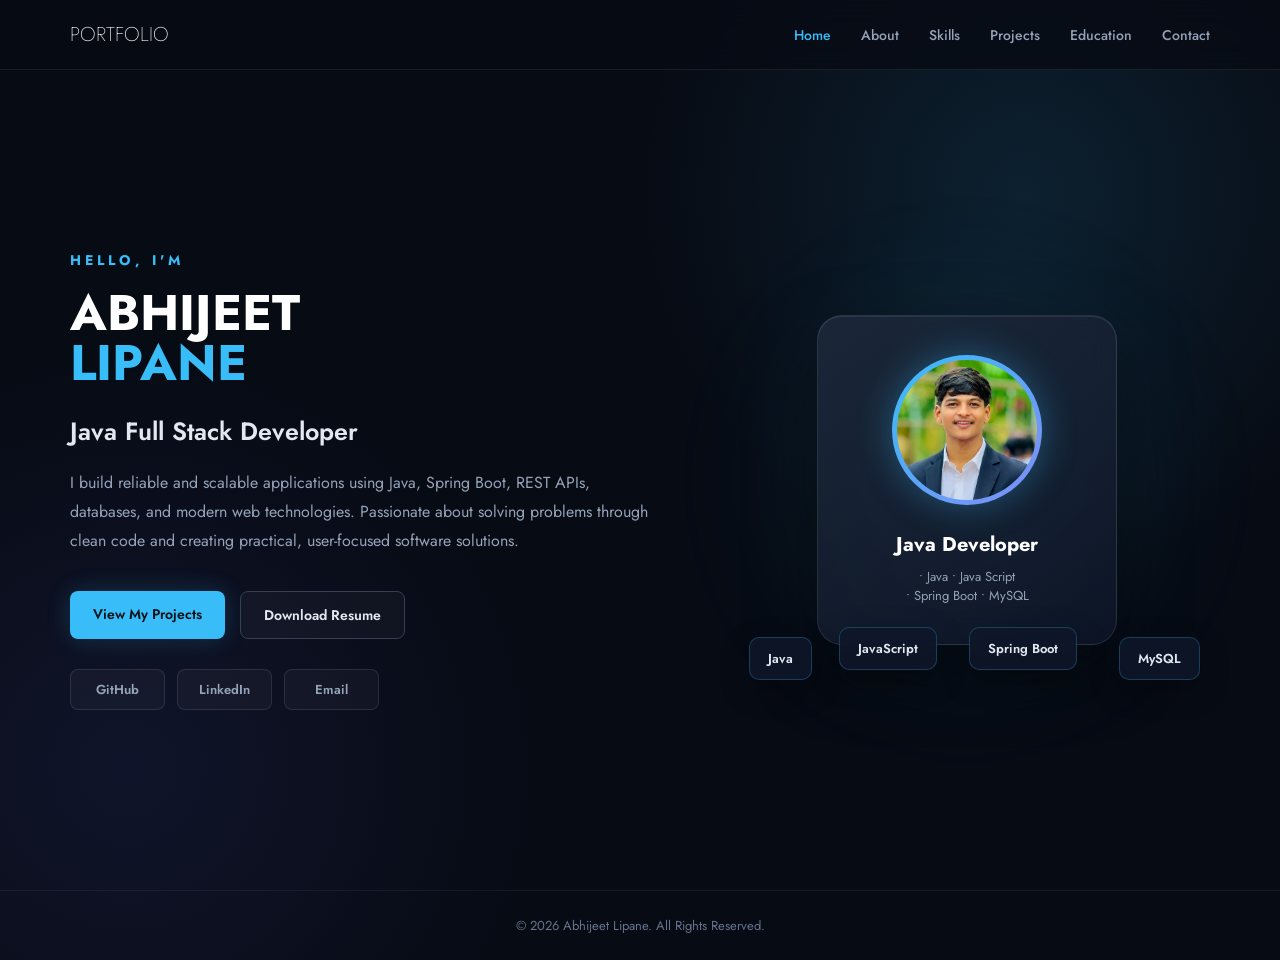
==== index.html @ ec04ecb3 "Initial portfolio website" ====
<!DOCTYPE html>
<html lang="en">

<head>
    <meta charset="UTF-8">
    <meta name="viewport" content="width=device-width, initial-scale=1.0">

    <title>Abhijeet Lipane | Java Full Stack Developer</title>

    <link rel="stylesheet" href="css/style.css">

    <!-- Google Font -->
    <link rel="preconnect" href="https://fonts.googleapis.com">
    <link rel="preconnect" href="https://fonts.gstatic.com" crossorigin>

    <!-- Google Font - Jost -->
    <link rel="preconnect" href="https://fonts.googleapis.com">
    <link rel="preconnect" href="https://fonts.gstatic.com" crossorigin>

    <link href="https://fonts.googleapis.com/css2?family=Jost:wght@100;200;300;400;500;600;700;800;900&display=swap"
        rel="stylesheet">

</head>

<body>

    <!-- ================= NAVBAR ================= -->

    <header class="navbar">

        <nav>

            <a href="index.html" class="logo">
                PORTFOLIO<span> </span>
            </a>

            <ul class="nav-links">

                <li>
                    <a href="index.html" class="active">Home</a>
                </li>

                <li>
                    <a href="about.html">About</a>
                </li>

                <li>
                    <a href="skills.html">Skills</a>
                </li>

                <li>
                    <a href="projects.html">Projects</a>
                </li>

                <li>
                    <a href="education.html">Education</a>
                </li>

                <li>
                    <a href="contact.html">Contact</a>
                </li>

            </ul>

        </nav>

    </header>


    <!-- ================= HERO ================= -->

    <main>

        <section class="hero">

            <!-- Left Content -->

            <div class="hero-content">

                <p class="hero-small-text">
                    HELLO, I'M
                </p>

                <h1>
                    ABHIJEET<br>
                    <span>LIPANE</span>
                </h1>

                <h2>
                    Java Full Stack Developer
                </h2>

                <p class="hero-description">
                    I build reliable and scalable applications using Java, Spring Boot, REST APIs, databases, and modern web technologies. Passionate about solving problems through clean code and creating practical, user-focused software solutions.
                </p>


                <!-- Buttons -->

                <div class="hero-buttons">

                    <a href="projects.html" class="btn primary-btn">
                        View My Projects
                    </a>

                    <a href="resume/Abhijeet_Lipane_Resume.pdf"
                       target="_blank"
                       class="btn secondary-btn">
                        Download Resume
                    </a>

                </div>


                <!-- Social Links -->

                <div class="social-links">

    <a href="https://github.com/abhilipane"
       target="_blank"
       class="social-btn">

        <span>GitHub</span>

    </a>


    <a href="https://www.linkedin.com/in/abhijeet-lipane/"
       target="_blank"
       class="social-btn">

        <span>LinkedIn</span>

    </a>


    <a href="mailto:abhijitlipane201@gmail.com"
       class="social-btn">

        <span>Email</span>

    </a>

</div>

            </div>


            <!-- Right Visual -->

            <div class="hero-visual">

                <div class="glow-circle"></div>

                <div class="profile-card">

                    <div class="profile-image">
                        <img src="images/profile.jpeg" alt="Abhijeet Lipane">
                        </div>

                    <h3>
                        Java Developer
                    </h3>

                    <p>
                        • Java • Java Script 
                        <br> • Spring Boot 
                         • MySQL
                    </p>

                </div>

                <!-- Floating Tech Cards -->

                <div class="tech-card tech-java">
                    Java
                </div>

                <div class="tech-card tech-javascript">
                    JavaScript
                </div>

                <div class="tech-card tech-spring">
                    Spring Boot
                </div>

                <div class="tech-card tech-db">
                    MySQL
                </div>

            </div>

        </section>

    </main>


    <!-- ================= FOOTER ================= -->

    <footer>

        <p>
            © 2026 Abhijeet Lipane. All Rights Reserved.
        </p>

    </footer>


    <script src="js/script.js"></script>

</body>

</html>
---- css/style.css ----
/* =====================================================
   GLOBAL
===================================================== */

* {
    margin: 0;
    padding: 0;
    box-sizing: border-box;
}

html {
    scroll-behavior: smooth;
}

body {
    font-family: 'Jost', sans-serif;

    background:
        radial-gradient(
            circle at 80% 20%,
            rgba(56, 189, 248, 0.12),
            transparent 30%
        ),
        radial-gradient(
            circle at 10% 80%,
            rgba(99, 102, 241, 0.10),
            transparent 30%
        ),
        #070b14;

    color: #ffffff;

    min-height: 100vh;

    overflow-x: hidden;
}


/* =====================================================
   NAVBAR
===================================================== */

.navbar {
    width: 100%;

    position: sticky;
    top: 0;

    z-index: 1000;

    background: rgba(7, 11, 20, 0.78);

    backdrop-filter: blur(15px);

    border-bottom: 1px solid rgba(255, 255, 255, 0.08);
}

.navbar nav {
    max-width: 1200px;

    margin: auto;

    padding: 20px 30px;

    display: flex;

    align-items: center;

    justify-content: space-between;
}


/* Logo */

.logo {
    color: white;

    text-decoration: none;

    font-size: 20px;

    font-weight: 200;

    letter-spacing: 0px;
}

.logo span {
    color: #38bdf8;
}


/* Navigation */

.nav-links {
    list-style: none;

    display: flex;

    align-items: center;

    gap: 30px;
}

.nav-links a {
    color: #94a3b8;

    text-decoration: none;

    font-size: 14px;

    font-weight: 500;

    transition: 0.3s;
}

.nav-links a:hover,
.nav-links a.active {
    color: #38bdf8;
}


/* =====================================================
   HERO
===================================================== */

.hero {
    max-width: 1200px;

    min-height: calc(100vh - 80px);

    margin: auto;

    padding: 70px 30px;

    display: grid;

    grid-template-columns: 1.1fr 0.9fr;

    align-items: center;

    gap: 60px;
}


/* =====================================================
   HERO CONTENT
===================================================== */

.hero-content {
    animation: fadeUp 1s ease forwards;
}

.hero-small-text {
    color: #38bdf8;

    font-size: 14px;

    font-weight: 700;

    letter-spacing: 4px;

    margin-bottom: 18px;
}

.hero h1 {
    font-size: clamp(30px, 4vw, 50px);

    line-height: 1;

    letter-spacing: 0px;

    font-weight: 700;

    margin-bottom: 25px;
}

.hero h1 span {
    color: #38bdf8;
}

.hero h2 {
    font-size: 25px;

    font-weight: 600;

    color: #e2e8f0;

    margin-bottom: 20px;
}

.hero-description {
    max-width: 650px;

    color: #94a3b8;

    font-size: 16px;

    line-height: 1.8;
}


/* =====================================================
   BUTTONS
===================================================== */

.hero-buttons {
    display: flex;

    gap: 15px;

    margin-top: 35px;

    flex-wrap: wrap;
}

.btn {
    padding: 13px 23px;

    border-radius: 8px;

    text-decoration: none;

    font-size: 14px;

    font-weight: 600;

    transition: all 0.3s ease;
}

.primary-btn {
    background: #38bdf8;

    color: #06111a;

    box-shadow: 0 0 25px rgba(56, 189, 248, 0.20);
}

.primary-btn:hover {
    transform: translateY(-3px);

    box-shadow: 0 10px 35px rgba(56, 189, 248, 0.35);
}

.secondary-btn {
    border: 1px solid #334155;

    color: #e2e8f0;

    background: rgba(255, 255, 255, 0.03);
}

.secondary-btn:hover {
    border-color: #38bdf8;

    color: #38bdf8;

    transform: translateY(-3px);
}


/* =====================================================
   SOCIAL BUTTONS
===================================================== */

.social-links {
    display: flex;

    gap: 12px;

    margin-top: 30px;

    flex-wrap: wrap;
}

.social-btn {
    min-width: 95px;

    padding: 10px 16px;

    display: flex;

    align-items: center;

    justify-content: center;

    border: 1px solid rgba(255, 255, 255, 0.10);

    border-radius: 8px;

    background: rgba(255, 255, 255, 0.03);

    color: #94a3b8;

    text-decoration: none;

    font-size: 13px;

    font-weight: 600;

    transition: all 0.3s ease;
}

.social-btn:hover {
    color: #38bdf8;

    border-color: #38bdf8;

    background: rgba(56, 189, 248, 0.08);

    transform: translateY(-4px);

    box-shadow:
        0 8px 25px rgba(56, 189, 248, 0.12);
}

/* =====================================================
   HERO VISUAL
===================================================== */

.hero-visual {
    min-height: 500px;

    position: relative;

    display: flex;

    justify-content: center;

    align-items: center;
}


/* Glow */

.glow-circle {
    width: 350px;

    height: 350px;

    border-radius: 50%;

    background: #38bdf8;

    opacity: 0.10;

    filter: blur(70px);

    position: absolute;

    animation: pulseGlow 4s ease-in-out infinite;
}


/* Profile Card */

.profile-card {
    width: 300px;

    min-height: 330px;

    padding: 35px;

    border-radius: 25px;

    position: relative;

    z-index: 2;

    display: flex;

    flex-direction: column;

    justify-content: center;

    align-items: center;

    text-align: center;

    background:
        linear-gradient(
            145deg,
            rgba(30, 41, 59, 0.85),
            rgba(15, 23, 42, 0.75)
        );

    border: 1px solid rgba(255, 255, 255, 0.10);

    box-shadow:
        0 25px 70px rgba(0, 0, 0, 0.45),
        inset 0 1px rgba(255, 255, 255, 0.08);

    backdrop-filter: blur(15px);

    animation: float 5s ease-in-out infinite;
}


/* Profile Icon */

.profile-image {
    width: 150px;
    height: 150px;

    border-radius: 50%;

    padding: 5px;

    background: linear-gradient(
        135deg,
        #38bdf8,
        #818cf8
    );

    box-shadow:
        0 0 35px rgba(56, 189, 248, 0.35);

    margin-bottom: 25px;

    overflow: hidden;
}

.profile-image img {
    width: 100%;
    height: 100%;

    object-fit: cover;

    border-radius: 50%;

    display: block;
}

.profile-card h3 {
    font-size: 20px;

    margin-bottom: 8px;
}

.profile-card p {
    color: #94a3b8;

    font-size: 13px;
}


/* =====================================================
   FLOATING TECH CARDS
===================================================== */

.tech-card {
    position: absolute;

    z-index: 3;

    padding: 11px 18px;

    border-radius: 10px;

    background: rgba(15, 23, 42, 0.85);

    border: 1px solid rgba(56, 189, 248, 0.25);

    color: #e2e8f0;

    font-size: 13px;

    font-weight: 600;

    box-shadow: 0 10px 30px rgba(0, 0, 0, 0.25);

    backdrop-filter: blur(10px);
}

.tech-java {
    bottom: 50px;

    left: 25px;

    animation: floatSmall 5s ease-in-out infinite;
}

.tech-javascript {
    bottom: 60px;

    left: 115px;

    animation: floatSmall 5s ease-in-out infinite;
}

.tech-spring {
    bottom: 60px;

    left: 245px;

    animation: floatSmall 5s ease-in-out infinite;
}

.tech-db {
    bottom: 50px;

    right: 10px;

    animation: floatSmall 5s ease-in-out infinite;
}


/* =====================================================
   FOOTER
===================================================== */

footer {
    text-align: center;

    padding: 25px;

    color: #64748b;

    border-top: 1px solid rgba(255, 255, 255, 0.06);

    font-size: 13px;
}


/* =====================================================
   ANIMATIONS
===================================================== */

@keyframes fadeUp {

    from {
        opacity: 0;

        transform: translateY(30px);
    }

    to {
        opacity: 1;

        transform: translateY(0);
    }
}


@keyframes float {

    0%,
    100% {
        transform: translateY(0);
    }

    50% {
        transform: translateY(-12px);
    }
}


@keyframes floatSmall {

    0%,
    100% {
        transform: translateY(0);
    }

    50% {
        transform: translateY(-8px);
    }
}


@keyframes pulseGlow {

    0%,
    100% {
        transform: scale(0.95);

        opacity: 0.08;
    }

    50% {
        transform: scale(1.1);

        opacity: 0.15;
    }
}


/* =====================================================
   MOBILE
===================================================== */

@media (max-width: 850px) {

    .navbar nav {
        flex-direction: column;

        gap: 20px;
    }

    .nav-links {
        gap: 15px;

        flex-wrap: wrap;

        justify-content: center;
    }

    .hero {
        grid-template-columns: 1fr;

        text-align: center;

        padding-top: 50px;
    }

    .hero-description {
        margin: auto;
    }

    .hero-buttons,
    .social-links {
        justify-content: center;
    }

    .hero-visual {
        min-height: 400px;
    }

}


@media (max-width: 500px) {

    .navbar nav {
        padding: 16px;
    }

    .nav-links {
        gap: 10px;
    }

    .nav-links a {
        font-size: 12px;
    }

    .hero h1 {
        font-size: 55px;

        letter-spacing: 0px;
    }

    .hero h2 {
        font-size: 20px;
    }

    .profile-card {
        width: 260px;
    }

    .tech-java {
        right: 0;
    }

    .tech-spring {
        left: 0;
    }

}

/* =====================================================
   PROJECTS PAGE
===================================================== */

.projects-page {
    min-height: calc(100vh - 80px);
}

.projects-section {
    max-width: 1200px;

    margin: auto;

    padding: 80px 30px;
}


/* Section Heading */

.section-heading {
    text-align: center;

    max-width: 700px;

    margin: 0 auto 60px;
}

.section-heading > p:first-child {
    color: #38bdf8;

    font-size: 13px;

    font-weight: 700;

    letter-spacing: 4px;

    margin-bottom: 15px;
}

.section-heading h1 {
    font-size: 48px;

    font-weight: 800;

    letter-spacing: 0px;

    margin-bottom: 18px;
}

.section-heading h1 span {
    color: #38bdf8;
}

.heading-line {
    width: 60px;

    height: 3px;

    background: #38bdf8;

    margin: 0 auto 20px;

    border-radius: 10px;
}

.section-description {
    color: #94a3b8;

    font-size: 15px;

    line-height: 1.7;
}


/* Projects Grid */

.projects-grid {
    display: grid;

    grid-template-columns: repeat(3, 1fr);

    gap: 25px;
}


/* Project Card */

.project-card {
    position: relative;

    padding: 32px;

    min-height: 450px;

    border-radius: 18px;

    background:
        linear-gradient(
            145deg,
            rgba(30, 41, 59, 0.70),
            rgba(15, 23, 42, 0.60)
        );

    border: 1px solid rgba(255, 255, 255, 0.08);

    transition:
        transform 0.35s ease,
        border-color 0.35s ease,
        box-shadow 0.35s ease;

    overflow: hidden;
}


/* Card Glow */

.project-card::before {
    content: "";

    position: absolute;

    width: 180px;

    height: 180px;

    background: #38bdf8;

    opacity: 0;

    filter: blur(90px);

    top: -80px;

    right: -80px;

    transition: 0.4s;
}

.project-card:hover::before {
    opacity: 0.15;
}


/* Card Hover */

.project-card:hover {
    transform: translateY(-10px);

    border-color: rgba(56, 189, 248, 0.35);

    box-shadow:
        0 25px 60px rgba(0, 0, 0, 0.30);
}


/* Number */

.project-number {
    position: absolute;

    top: 22px;

    right: 25px;

    color: #334155;

    font-size: 28px;

    font-weight: 800;
}


/* Project Icon */

.project-icon {
    width: 58px;

    height: 58px;

    display: flex;

    justify-content: center;

    align-items: center;

    border-radius: 14px;

    background: rgba(56, 189, 248, 0.10);

    border: 1px solid rgba(56, 189, 248, 0.20);

    color: #38bdf8;

    font-size: 13px;

    font-weight: 800;

    margin-bottom: 28px;
}


/* Project Title */

.project-card h2 {
    font-size: 22px;

    margin-bottom: 15px;

    color: #f8fafc;
}


/* Project Description */

.project-card > p {
    color: #94a3b8;

    font-size: 14px;

    line-height: 1.7;

    min-height: 95px;
}


/* Technology Tags */

.tech-tags {
    display: flex;

    flex-wrap: wrap;

    gap: 8px;

    margin-top: 22px;
}

.tech-tags span {
    padding: 6px 10px;

    border-radius: 6px;

    background: rgba(255, 255, 255, 0.04);

    border: 1px solid rgba(255, 255, 255, 0.08);

    color: #94a3b8;

    font-size: 11px;
}


/* Project Buttons */

.project-buttons {
    display: flex;

    gap: 10px;

    margin-top: 25px;
}

.project-btn {
    padding: 9px 15px;

    border-radius: 7px;

    background: #38bdf8;

    color: #06111a;

    text-decoration: none;

    font-size: 12px;

    font-weight: 700;

    transition: 0.3s;
}

.project-btn:hover {
    transform: translateY(-2px);

    box-shadow:
        0 8px 20px rgba(56, 189, 248, 0.20);
}

.project-btn.outline {
    background: transparent;

    color: #94a3b8;

    border: 1px solid #334155;
}

.project-btn.outline:hover {
    color: #38bdf8;

    border-color: #38bdf8;
}


/* =====================================================
   PROJECTS RESPONSIVE
===================================================== */

@media (max-width: 1000px) {

    .projects-grid {
        grid-template-columns: repeat(2, 1fr);
    }

}


@media (max-width: 650px) {

    .projects-section {
        padding: 60px 20px;
    }

    .section-heading h1 {
        font-size: 38px;
    }

    .projects-grid {
        grid-template-columns: 1fr;
    }

    .project-card {
        min-height: auto;
    }

}

/* =====================================================
   SKILLS PAGE
===================================================== */

.skills-page {
    min-height: calc(100vh - 80px);
}

.skills-section {
    max-width: 1200px;

    margin: auto;

    padding: 80px 30px;
}


/* Skills Grid */

.skills-grid {
    display: grid;

    grid-template-columns: repeat(2, 1fr);

    gap: 20px;

    max-width: 1000px;

    margin: auto;
}


/* Skill Card */

.skill-card {
    position: relative;

    display: flex;

    align-items: center;

    gap: 22px;

    padding: 25px;

    min-height: 150px;

    border-radius: 16px;

    background:
        linear-gradient(
            145deg,
            rgba(30, 41, 59, 0.70),
            rgba(15, 23, 42, 0.60)
        );

    border: 1px solid rgba(255, 255, 255, 0.08);

    overflow: hidden;

    transition:
        transform 0.35s ease,
        border-color 0.35s ease,
        box-shadow 0.35s ease;
}


/* Glow */

.skill-card::before {
    content: "";

    position: absolute;

    width: 160px;

    height: 160px;

    right: -80px;

    top: -80px;

    background: #38bdf8;

    opacity: 0;

    filter: blur(80px);

    transition: 0.4s;
}

.skill-card:hover::before {
    opacity: 0.15;
}


/* Hover */

.skill-card:hover {
    transform: translateY(-7px);

    border-color: rgba(56, 189, 248, 0.35);

    box-shadow:
        0 20px 45px rgba(0, 0, 0, 0.30);
}


/* Skill Icon */

.skill-icon {
    width: 70px;

    height: 70px;

    flex-shrink: 0;

    display: flex;

    align-items: center;

    justify-content: center;

    border-radius: 16px;

    background:
        linear-gradient(
            135deg,
            rgba(56, 189, 248, 0.15),
            rgba(129, 140, 248, 0.10)
        );

    border: 1px solid rgba(56, 189, 248, 0.20);

    color: #38bdf8;

    font-size: 12px;

    font-weight: 800;

    letter-spacing: 0.5px;
}


/* Skill Information */

.skill-info {
    position: relative;

    z-index: 2;
}

.skill-info h2 {
    color: #f8fafc;

    font-size: 19px;

    margin-bottom: 8px;
}

.skill-info p {
    color: #94a3b8;

    font-size: 13px;

    line-height: 1.6;
}


/* Mobile */

@media (max-width: 700px) {

    .skills-section {
        padding: 60px 20px;
    }

    .skills-grid {
        grid-template-columns: 1fr;
    }

    .skill-card {
        padding: 20px;
    }

}


@media (max-width: 450px) {

    .skill-card {
        align-items: flex-start;
    }

    .skill-icon {
        width: 55px;
        height: 55px;

        font-size: 10px;
    }

    .skill-info h2 {
        font-size: 17px;
    }

}

/* =====================================================
   ABOUT PAGE
===================================================== */

.about-page {
    min-height: calc(100vh - 80px);
}

.about-section {
    max-width: 1200px;

    margin: auto;

    padding: 80px 30px;
}


/* About Content */

.about-content {
    display: grid;

    grid-template-columns: 1fr 1fr;

    gap: 50px;

    align-items: center;

    margin-top: 20px;
}


/* About Introduction */

.about-intro {
    padding: 35px;

    border-radius: 18px;

    background:
        linear-gradient(
            145deg,
            rgba(30, 41, 59, 0.70),
            rgba(15, 23, 42, 0.60)
        );

    border: 1px solid rgba(255, 255, 255, 0.08);

    position: relative;

    overflow: hidden;
}

.about-intro::before {
    content: "";

    position: absolute;

    width: 180px;

    height: 180px;

    background: #38bdf8;

    opacity: 0.06;

    filter: blur(70px);

    top: -80px;

    right: -80px;
}


/* Badge */

.about-badge {
    display: inline-block;

    padding: 7px 12px;

    border-radius: 20px;

    background: rgba(56, 189, 248, 0.08);

    border: 1px solid rgba(56, 189, 248, 0.20);

    color: #38bdf8;

    font-size: 11px;

    font-weight: 700;

    letter-spacing: 0.5px;

    margin-bottom: 25px;
}


/* Intro Heading */

.about-intro h2 {
    font-size: 30px;

    line-height: 1.3;

    margin-bottom: 22px;

    color: #f8fafc;
}

.about-intro h2 span {
    color: #38bdf8;
}


/* Intro Paragraphs */

.about-intro p {
    color: #94a3b8;

    font-size: 14px;

    line-height: 1.8;

    margin-bottom: 16px;
}


/* Info Grid */

.about-info-grid {
    display: grid;

    grid-template-columns: 1fr 1fr;

    gap: 16px;
}


/* Info Card */

.about-info-card {
    display: flex;

    gap: 15px;

    padding: 22px;

    min-height: 155px;

    border-radius: 15px;

    background:
        linear-gradient(
            145deg,
            rgba(30, 41, 59, 0.65),
            rgba(15, 23, 42, 0.55)
        );

    border: 1px solid rgba(255, 255, 255, 0.08);

    transition:
        transform 0.3s ease,
        border-color 0.3s ease,
        box-shadow 0.3s ease;
}

.about-info-card:hover {
    transform: translateY(-7px);

    border-color: rgba(56, 189, 248, 0.35);

    box-shadow:
        0 18px 40px rgba(0, 0, 0, 0.25);
}


/* Info Icon */

.about-info-icon {
    width: 42px;

    height: 42px;

    flex-shrink: 0;

    display: flex;

    align-items: center;

    justify-content: center;

    border-radius: 10px;

    background: rgba(56, 189, 248, 0.10);

    border: 1px solid rgba(56, 189, 248, 0.20);

    color: #38bdf8;

    font-size: 11px;

    font-weight: 800;
}


/* Info Text */

.about-info-card h3 {
    color: #f8fafc;

    font-size: 15px;

    margin-bottom: 8px;
}

.about-info-card p {
    color: #94a3b8;

    font-size: 12px;

    line-height: 1.6;
}


/* Quick Facts */

.about-facts {
    display: grid;

    grid-template-columns: repeat(4, 1fr);

    gap: 16px;

    margin-top: 25px;
}

.fact-card {
    padding: 22px;

    text-align: center;

    border-radius: 14px;

    background: rgba(255, 255, 255, 0.025);

    border: 1px solid rgba(255, 255, 255, 0.07);

    transition: 0.3s;
}

.fact-card:hover {
    transform: translateY(-5px);

    border-color: rgba(56, 189, 248, 0.30);
}

.fact-card strong {
    display: block;

    color: #38bdf8;

    font-size: 16px;

    margin-bottom: 6px;
}

.fact-card span {
    color: #64748b;

    font-size: 11px;
}


/* =====================================================
   ABOUT RESPONSIVE
===================================================== */

@media (max-width: 900px) {

    .about-content {
        grid-template-columns: 1fr;
    }

    .about-facts {
        grid-template-columns: repeat(2, 1fr);
    }

}


@media (max-width: 600px) {

    .about-section {
        padding: 60px 20px;
    }

    .about-intro {
        padding: 25px;
    }

    .about-intro h2 {
        font-size: 25px;
    }

    .about-info-grid {
        grid-template-columns: 1fr;
    }

    .about-facts {
        grid-template-columns: 1fr;
    }

}

/* =====================================================
   CONTACT PAGE
===================================================== */

.contact-page {
    min-height: calc(100vh - 80px);
}

.contact-section {
    max-width: 1100px;

    margin: auto;

    padding: 80px 30px;
}


/* Contact Content */

.contact-content {
    display: grid;

    grid-template-columns: 0.85fr 1.15fr;

    gap: 30px;

    margin-top: 20px;
}


/* Contact Information */

.contact-info {
    display: flex;

    flex-direction: column;

    gap: 15px;
}


/* Contact Info Card */

.contact-info-card {
    display: flex;

    align-items: center;

    gap: 18px;

    padding: 22px;

    min-height: 90px;

    border-radius: 15px;

    background:
        linear-gradient(
            145deg,
            rgba(30, 41, 59, 0.70),
            rgba(15, 23, 42, 0.60)
        );

    border: 1px solid rgba(255, 255, 255, 0.08);

    transition:
        transform 0.3s ease,
        border-color 0.3s ease,
        box-shadow 0.3s ease;
}


.contact-info-card:hover {
    transform: translateX(6px);

    border-color: rgba(56, 189, 248, 0.35);

    box-shadow:
        0 15px 35px rgba(0, 0, 0, 0.25);
}


/* Contact Icon */

.contact-icon {
    width: 48px;

    height: 48px;

    flex-shrink: 0;

    display: flex;

    align-items: center;

    justify-content: center;

    border-radius: 12px;

    background: rgba(56, 189, 248, 0.10);

    border: 1px solid rgba(56, 189, 248, 0.20);

    color: #38bdf8;

    font-size: 12px;

    font-weight: 800;
}


/* Contact Text */

.contact-info-card span {
    display: block;

    color: #64748b;

    font-size: 11px;

    margin-bottom: 5px;

    text-transform: uppercase;

    letter-spacing: 1px;
}

.contact-info-card a {
    color: #e2e8f0;

    font-size: 13px;

    text-decoration: none;

    transition: 0.3s;
}

.contact-info-card a:hover {
    color: #38bdf8;
}

.contact-info-card p {
    color: #e2e8f0;

    font-size: 13px;

    margin: 0;
}


/* Contact Form */

.contact-form-card {
    padding: 32px;

    border-radius: 18px;

    background:
        linear-gradient(
            145deg,
            rgba(30, 41, 59, 0.70),
            rgba(15, 23, 42, 0.60)
        );

    border: 1px solid rgba(255, 255, 255, 0.08);
}


.contact-form-card h2 {
    color: #f8fafc;

    font-size: 22px;

    margin-bottom: 8px;
}

.contact-form-card > p {
    color: #64748b;

    font-size: 13px;

    line-height: 1.6;

    margin-bottom: 25px;
}


/* Form Group */

.form-group {
    margin-bottom: 18px;
}

.form-group label {
    display: block;

    color: #cbd5e1;

    font-size: 12px;

    font-weight: 600;

    margin-bottom: 8px;
}


/* Input */

.form-group input,
.form-group textarea {
    width: 100%;

    box-sizing: border-box;

    padding: 12px 14px;

    border-radius: 8px;

    border: 1px solid rgba(255, 255, 255, 0.10);

    background: rgba(2, 6, 23, 0.45);

    color: #f8fafc;

    font-family: inherit;

    font-size: 13px;

    outline: none;

    transition:
        border-color 0.3s ease,
        box-shadow 0.3s ease;
}


.form-group input::placeholder,
.form-group textarea::placeholder {
    color: #475569;
}


.form-group input:focus,
.form-group textarea:focus {
    border-color: #38bdf8;

    box-shadow:
        0 0 0 3px rgba(56, 189, 248, 0.08);
}


.form-group textarea {
    resize: vertical;

    min-height: 130px;
}


/* Submit Button */

.contact-submit {
    width: 100%;

    padding: 12px 20px;

    border: none;

    border-radius: 8px;

    background: #38bdf8;

    color: #06111a;

    font-family: inherit;

    font-size: 13px;

    font-weight: 700;

    cursor: pointer;

    transition:
        transform 0.3s ease,
        box-shadow 0.3s ease;
}


.contact-submit:hover {
    transform: translateY(-3px);

    box-shadow:
        0 10px 25px rgba(56, 189, 248, 0.20);
}


/* =====================================================
   CONTACT RESPONSIVE
===================================================== */

@media (max-width: 800px) {

    .contact-content {
        grid-template-columns: 1fr;
    }

}


@media (max-width: 600px) {

    .contact-section {
        padding: 60px 20px;
    }

    .contact-form-card {
        padding: 24px;
    }
}

/* =====================================================
   EDUCATION PAGE
===================================================== */

.education-page {
    min-height: calc(100vh - 80px);
}

.education-section {
    max-width: 900px;

    margin: auto;

    padding: 80px 30px;
}


/* Timeline */

.education-timeline {
    position: relative;

    margin-top: 50px;

    padding: 10px 0;
}


/* Vertical Line */

.education-timeline::before {
    content: "";

    position: absolute;

    left: 24px;

    top: 0;

    bottom: 0;

    width: 2px;

    background:
        linear-gradient(
            to bottom,
            #38bdf8,
            rgba(56, 189, 248, 0.08)
        );
}


/* Timeline Item */

.education-item {
    position: relative;

    padding-left: 75px;

    margin-bottom: 30px;
}

.education-item:last-child {
    margin-bottom: 0;
}


/* Timeline Dot */

.education-dot {
    position: absolute;

    left: 14px;

    top: 28px;

    width: 22px;

    height: 22px;

    border-radius: 50%;

    background: #0f172a;

    border: 3px solid #38bdf8;

    box-shadow:
        0 0 18px rgba(56, 189, 248, 0.30);

    z-index: 2;
}


/* Education Card */

.education-card {
    position: relative;

    display: flex;

    gap: 25px;

    padding: 28px;

    border-radius: 16px;

    background:
        linear-gradient(
            145deg,
            rgba(30, 41, 59, 0.70),
            rgba(15, 23, 42, 0.60)
        );

    border: 1px solid rgba(255, 255, 255, 0.08);

    transition:
        transform 0.35s ease,
        border-color 0.35s ease,
        box-shadow 0.35s ease;
}


/* Card Hover */

.education-card:hover {
    transform: translateX(8px);

    border-color: rgba(56, 189, 248, 0.35);

    box-shadow:
        0 18px 40px rgba(0, 0, 0, 0.28);
}


/* Year */

.education-year {
    width: 90px;

    flex-shrink: 0;

    display: flex;

    align-items: flex-start;

    justify-content: center;

    padding-top: 4px;

    color: #38bdf8;

    font-size: 11px;

    font-weight: 800;

    letter-spacing: 1px;
}


/* Content */

.education-content {
    flex: 1;
}

.education-type {
    display: inline-block;

    color: #64748b;

    font-size: 10px;

    font-weight: 700;

    letter-spacing: 1.5px;

    margin-bottom: 8px;
}

.education-content h2 {
    color: #f8fafc;

    font-size: 21px;

    margin-bottom: 5px;
}

.education-content h3 {
    color: #38bdf8;

    font-size: 13px;

    margin-bottom: 12px;
}

.education-content p {
    color: #94a3b8;

    font-size: 13px;

    line-height: 1.7;

    margin-bottom: 15px;
}


/* Status */

.education-status {
    display: inline-block;

    padding: 6px 11px;

    border-radius: 6px;

    background: rgba(56, 189, 248, 0.08);

    border: 1px solid rgba(56, 189, 248, 0.15);

    color: #38bdf8;

    font-size: 11px;

    font-weight: 600;
}


/* =====================================================
   EDUCATION RESPONSIVE
===================================================== */

@media (max-width: 650px) {

    .education-section {
        padding: 60px 20px;
    }

    .education-timeline::before {
        left: 15px;
    }

    .education-item {
        padding-left: 48px;
    }

    .education-dot {
        left: 5px;
    }

    .education-card {
        display: block;

        padding: 22px;
    }

    .education-year {
        width: auto;

        justify-content: flex-start;

        margin-bottom: 15px;
    }

    .education-content h2 {
        font-size: 18px;
    }

}
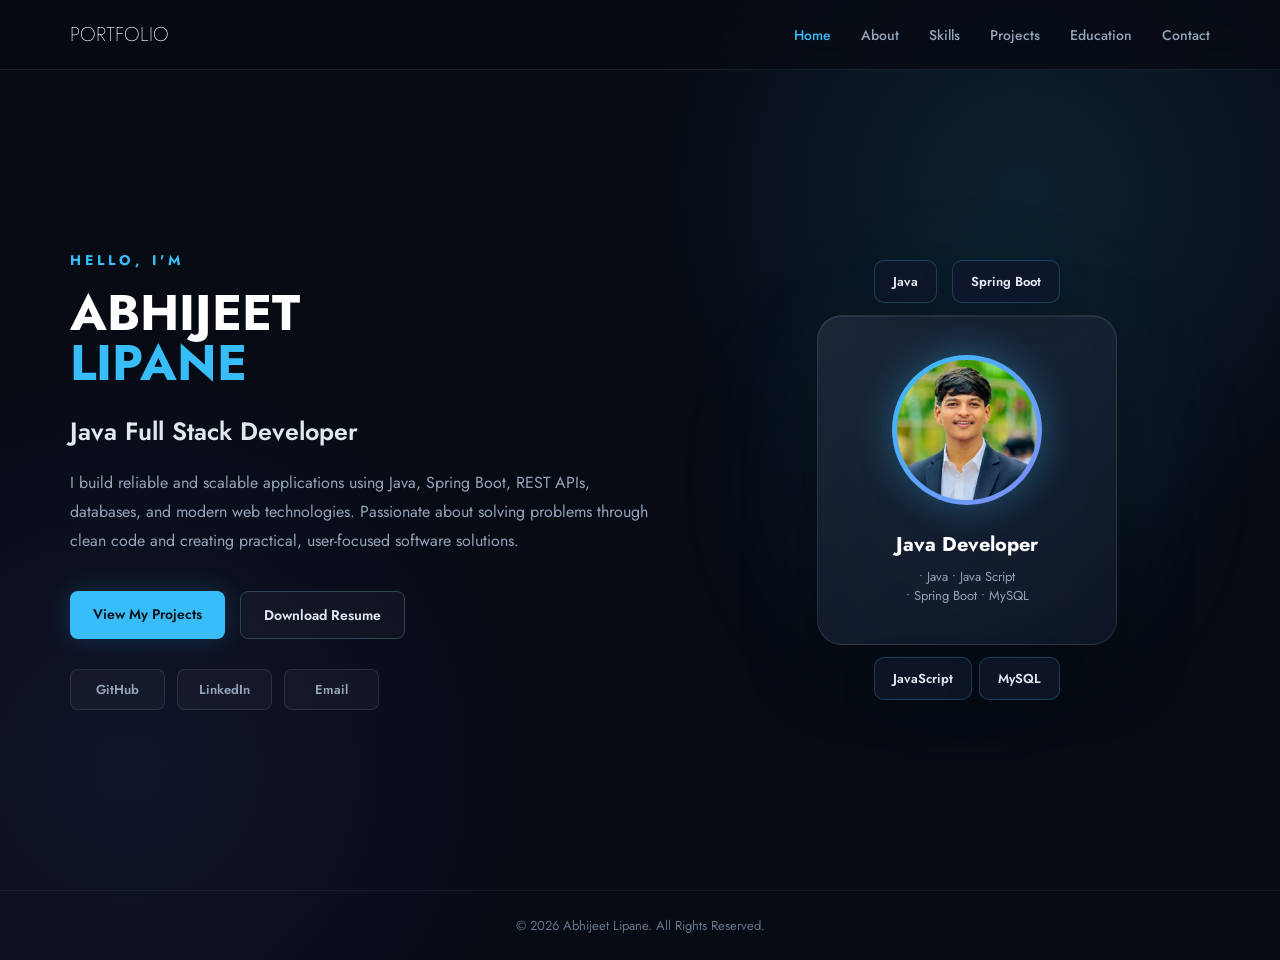
==== commit a1205d37: "Update index.html" ====
--- a/index.html
+++ b/index.html
@@ -103,7 +103,7 @@
                         View My Projects
                     </a>
 
-                    <a href="resume/Abhijeet_Lipane_Resume.pdf"
+                    <a href="Resume/Abhijeet_Lipane_8459287612.pdf"
                        target="_blank"
                        class="btn secondary-btn">
                         Download Resume
@@ -210,4 +210,4 @@
 
 </body>
 
-</html>+</html>
--- a/css/style.css
+++ b/css/style.css
@@ -472,33 +472,33 @@
 }
 
 .tech-java {
-    bottom: 50px;
-
-    left: 25px;
+    top: 30px;
+
+    left: 150px;
 
     animation: floatSmall 5s ease-in-out infinite;
 }
 
 .tech-javascript {
-    bottom: 60px;
-
-    left: 115px;
+    bottom: 30px;
+
+    left: 150px;
 
     animation: floatSmall 5s ease-in-out infinite;
 }
 
 .tech-spring {
-    bottom: 60px;
-
-    left: 245px;
+    top: 30px;
+
+    right: 150px;
 
     animation: floatSmall 5s ease-in-out infinite;
 }
 
 .tech-db {
-    bottom: 50px;
-
-    right: 10px;
+    bottom: 30px;
+
+    right: 150px;
 
     animation: floatSmall 5s ease-in-out infinite;
 }
@@ -2110,4 +2110,4 @@
         font-size: 18px;
     }
 
-}+}
